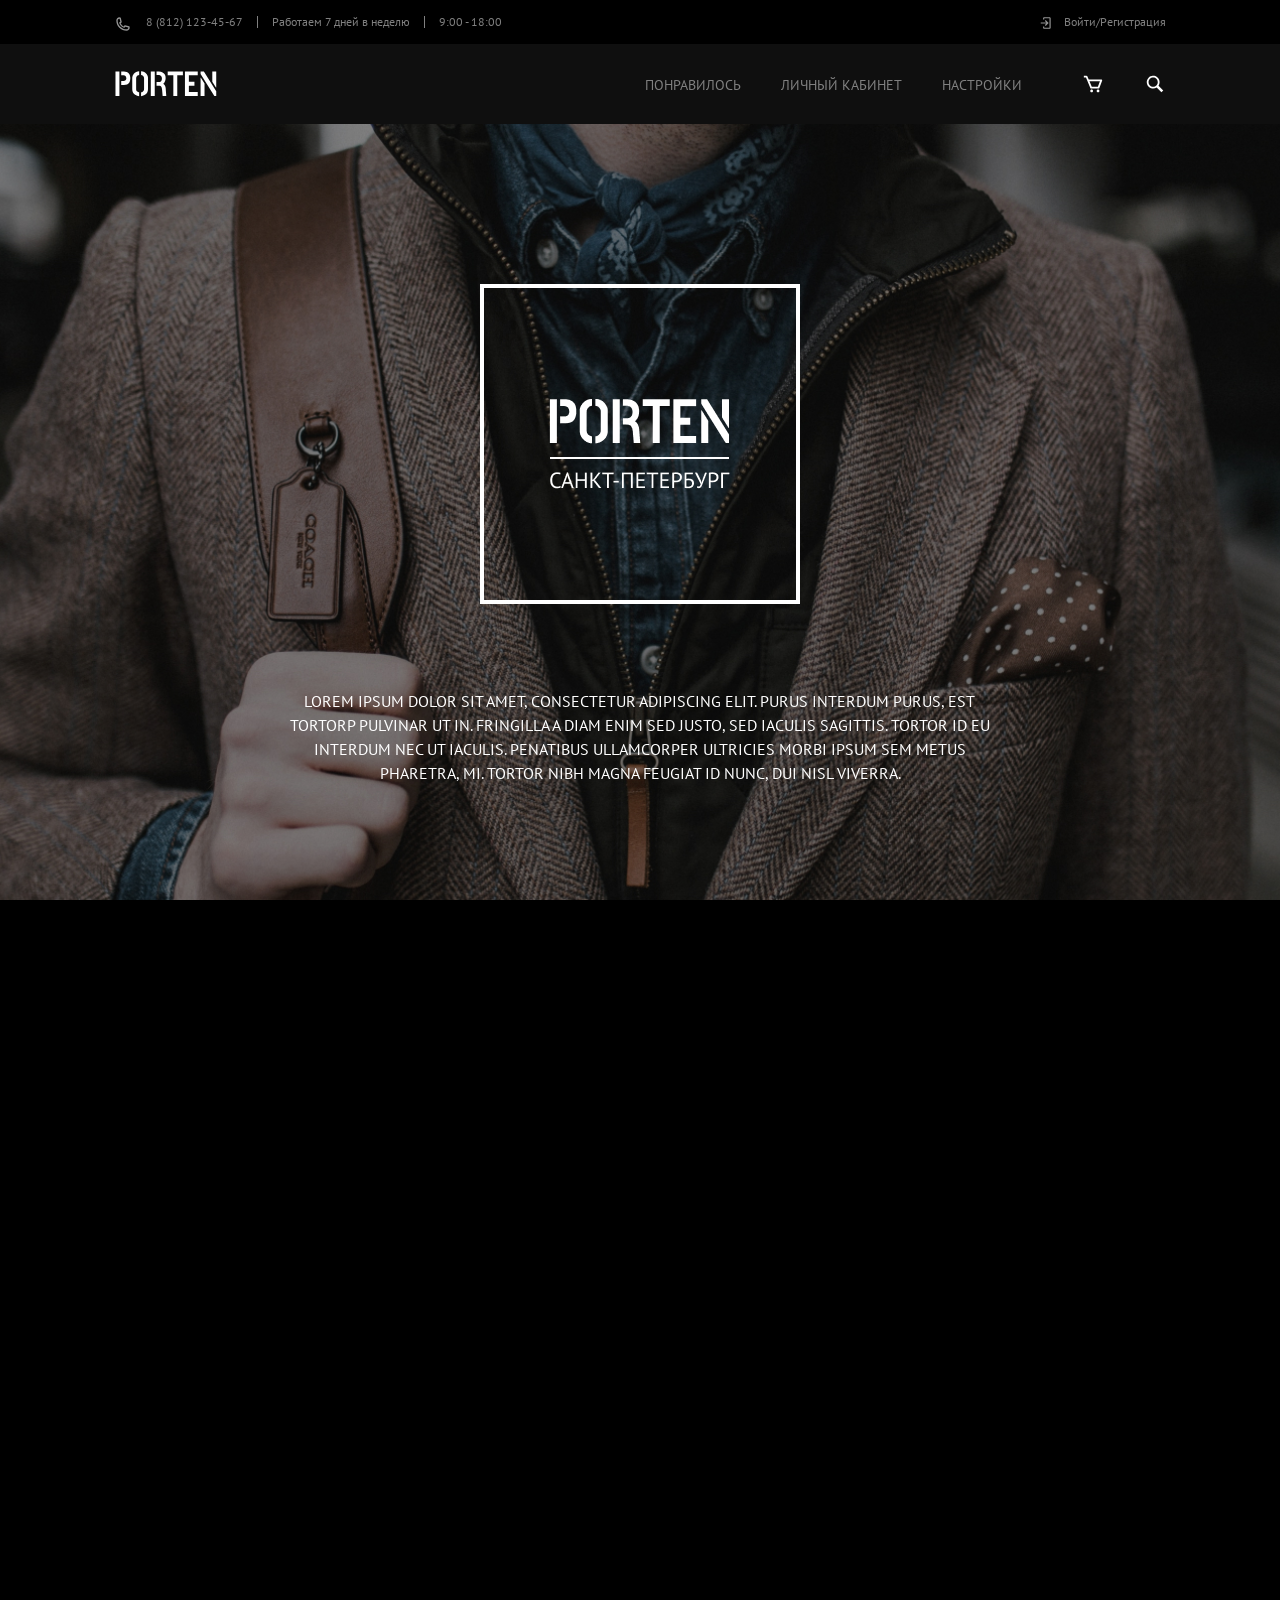
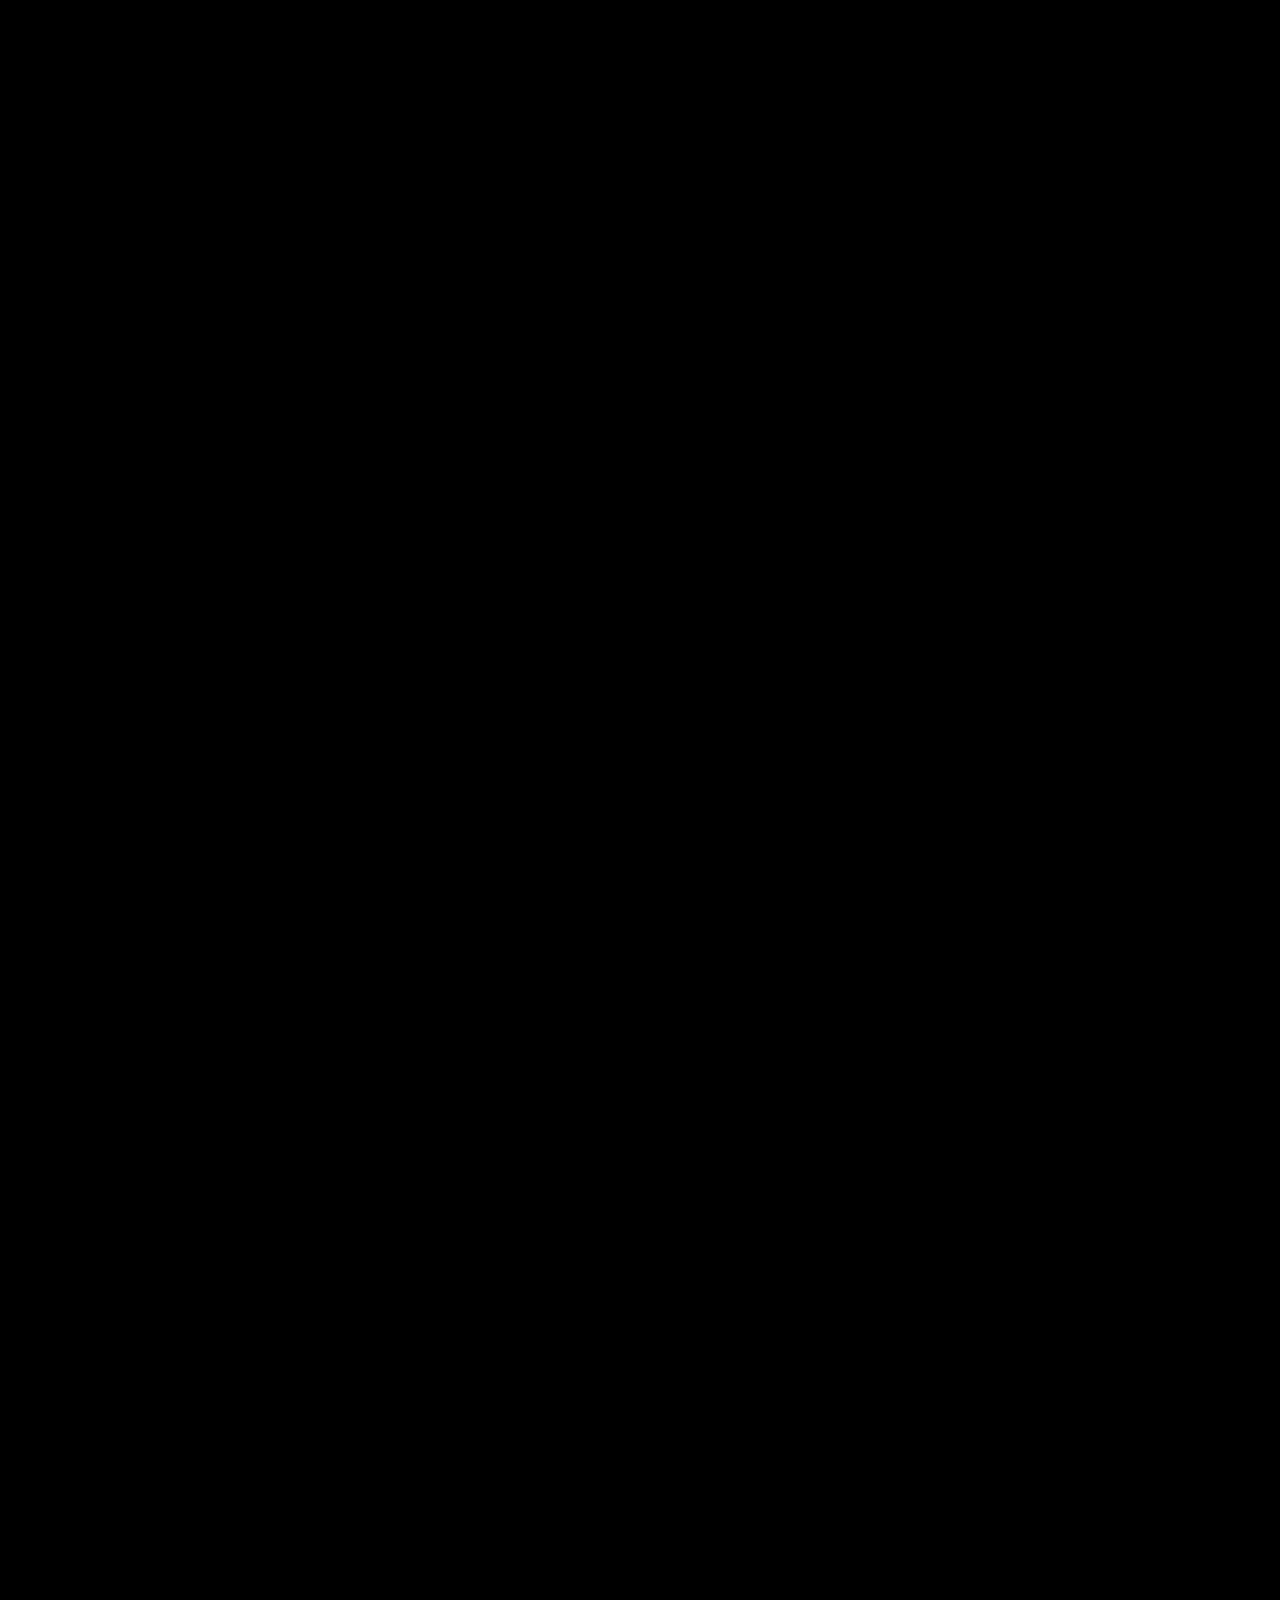
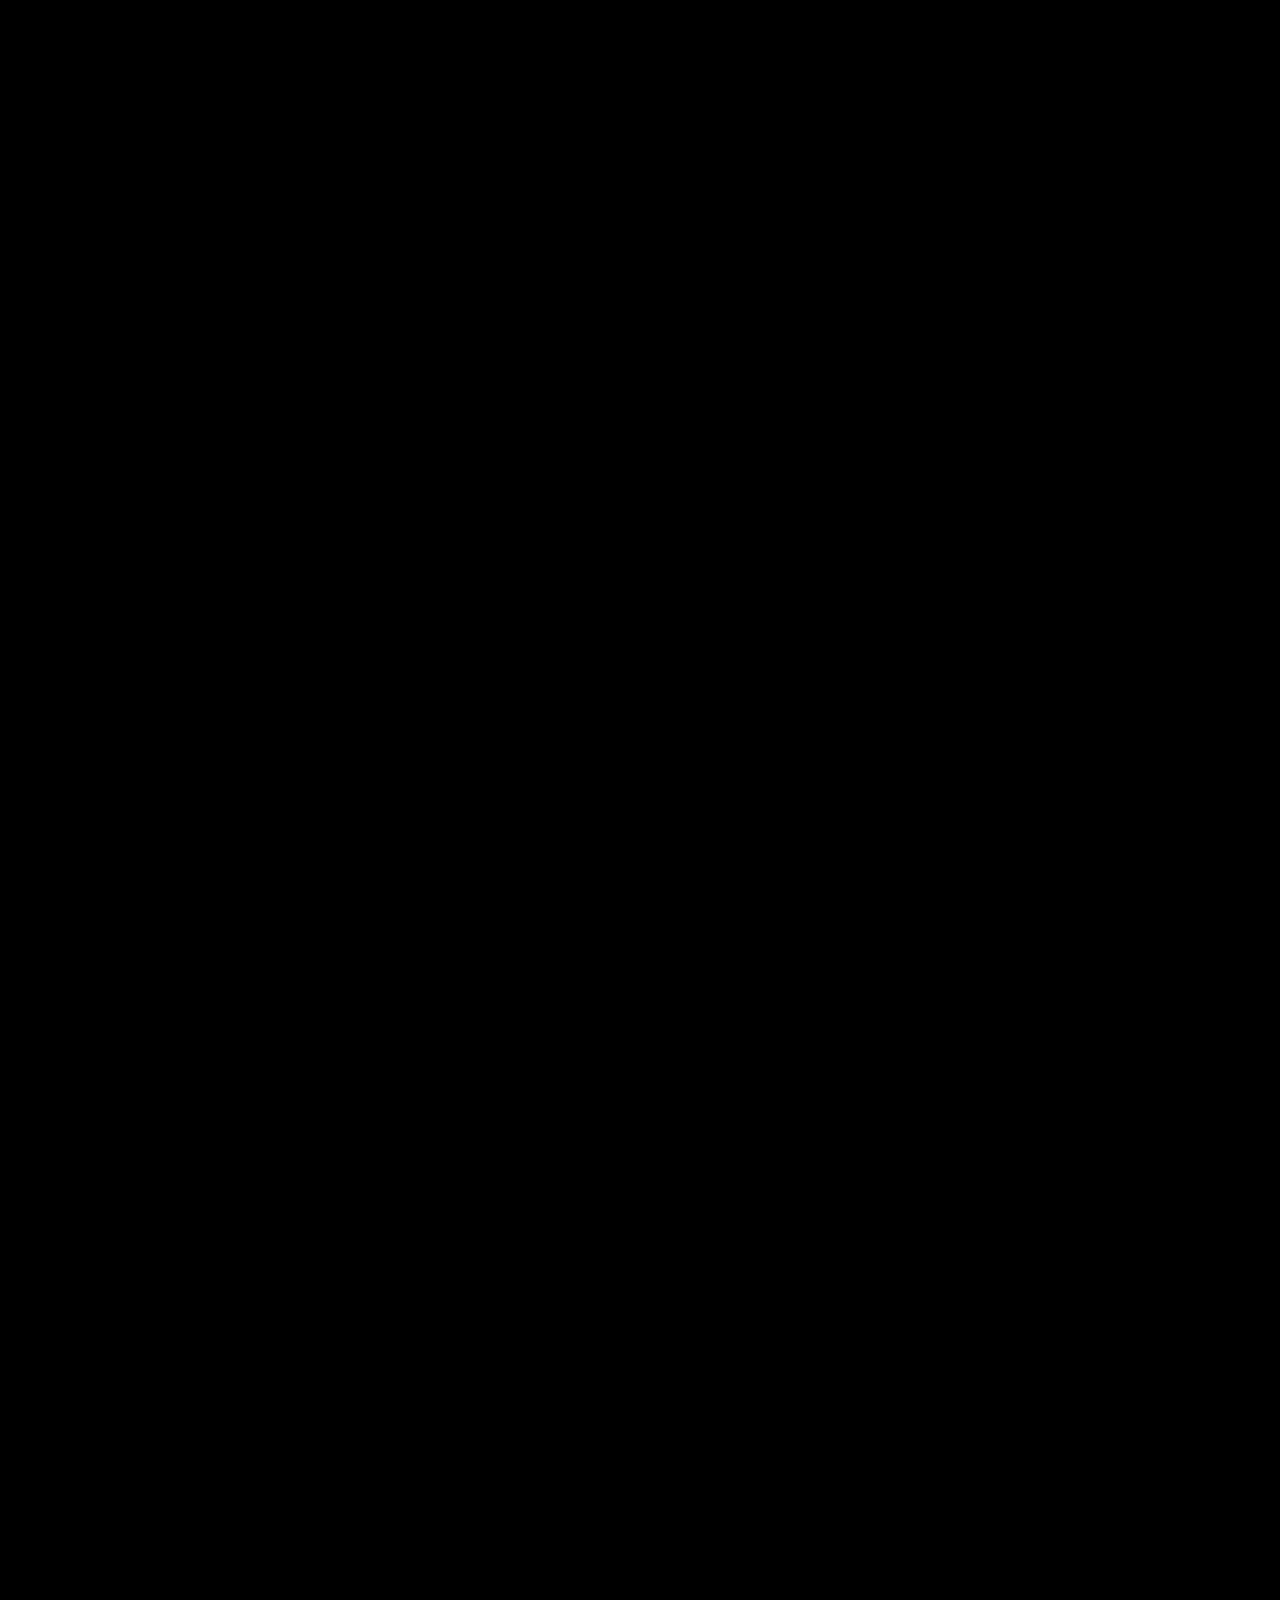
==== index.html @ a038643b "new" ====
<!DOCTYPE html>
<html lang="ru">
<head>
  <meta charset="UTF-8">
  <meta name="viewport" content="width=device-width, initial-scale=1.0">
  <meta http-equiv="X-UA-Compatible" content="ie=edge">
  <link rel ="stylesheet" href="css/reset.css">
  <link rel ="stylesheet" href="css/porten.css">
  <title>Document</title>
</head>
<body>
<header>
  <div class="header">
    <div class="header_top">
      <div class="header_top__container">
      <ul class="header_top-left">
        <li><a href="tel:88121234567">8 (812) 123-45-67</a></li>
        <li>Работаем 7 дней в неделю</li>
        <li>9:00 - 18:00</li>
      </ul>
      <ul class="header_top-right">
        <li><a href="#">Войти/Регистрация</a></li>
      </ul>
    </div>
  </div>
    <div class="header_bottom">
      <div class="header_bottom__container">
        <ul class="header_bottom-left">
          <li><a href="#"><img src="img/logo.svg" alt=""></a></li>
        </ul>
        <div class="header__burger">
          <span></span>
        </div>
        <div class="header_menu_list">
        <ul class="header_bottom-right">
          <li><a href="#" class="hover">Понравилось</a></li>
          <li><a href="#" class="hover">Личный кабинет</a></li>
          <li><a href="#" class="hover">Настройки</a></li>
          <li><a href="#"><img src="img/cart.svg" alt=""></a></li>
          <li><a href="#"><img src="img/search.svg" alt=""></a></li>
        </ul>
      </div>
      </div>
    </div>
  </div>
</header>
<div class="top_info">
  <div class="top_info__logo">
    <img src="img/main_logo.png" alt="" width="320px" height="320px">
  </div>
  <div class="top_info__container">
    Lorem ipsum dolor sit amet, consectetur adipiscing elit. Purus interdum
      purus, est tortorp pulvinar ut in. Fringilla a diam enim sed justo,
      sed iaculis sagittis. Tortor id eu interdum nec ut iaculis. Penatibus
      ullamcorper ultricies morbi ipsum sem metus pharetra, mi. Tortor nibh
      magna feugiat id nunc, dui nisl viverra.
  </div>
</div>
<div class="goods">
  <div class="goods__column_1">
    <div class="goods__column_1-title">
      <h1>Сезон 2020/21</h1>
    </div>
      <div class="watch">
    <div class="watch_1__container">
      <div class="watch_1">
        <img src="img/watch.png" alt="">
      </div>
      <h5>Louis XVI ATHOS</h5>
      <p>165 000 руб.</p>
    </div>
    <div class="watch_2__container">
      <div class="watch_2">
        <img src="img/watch.png" alt="">
      </div>
      <h5>Louis XVI ATHOS</h5>
      <p>165 000 руб.</p>
    </div>
      <div class="watch_3__container">
      <div class="watch_3">
        <img src="img/watch.png" alt="">
      </div>
      <h5>Louis XVI ATHOS</h5>
      <p>165 000 руб.</p>
    </div>
  </div>
    </div>
  <div class="goods__column_2">
    <div class="goods__column_2-title">
      <h2>новая коллекция</h2>
    </div>
    <div class="center">
      <button><h3>Каталог</h3></button>
    </div>
  </div>
</div>
<div class="collection">
  <div class="collection_1">
  </div>
  <div class="collection_2">
    <div class="collection_2-title">
      <h1>коллекция 2018</h1>
    </div>
    <div class="collection_2-text">
      Lorem ipsum dolor sit amet, consectetur adipiscing elit.
      Non rutrum ornare ut mattis habitant dui arcu. Sagittis amet nunc ut neque
      quis nibh arcu. Vivamus vestibulum nisi et venenatis sed scelerisque magna
      consectetur. Amet convallis quis gravida facilisis vulputate. Faucibus
      facilisi habitasse ipsum interdum dictum aliquet. Velit quis ullamcorper
      pulvinar nulla malesuada integer. Aenean praesent viverra nulla nullam
      natoque volutpat curabitur auctor. Viverra viverra ullamcorper scelerisque
      risus dignissim egestas. Id aliquam a aliquam egestas leo orci
      pharetra sed diam.
    </div>
    <div class="center">
    <button><h2>посмотреть коллекцию</h2></button>
    </div>
  </div>
</div>
<div class="new_goods">
  <div class="new_goods-title">
    <h1>новые поступления</h1>
  </div>
  <div class="catalog">
    <div class="catalog__container">
      <div class="catalog__item">
        <img src="img/watch.png" alt="">
      </div>
      <h5>Louis XVI ATHOS</h5>
      <p>165 000 руб.</p>
    </div>
    <div class="catalog__container">
      <div class="catalog__item">
        <img src="img/watch.png" alt="">
      </div>
      <h5>Louis XVI ATHOS</h5>
      <p>165 000 руб.</p>
    </div>
    <div class="catalog__container">
      <div class="catalog__item">
        <img src="img/watch.png" alt="">
      </div>
      <h5>Louis XVI ATHOS</h5>
      <p>165 000 руб.</p>
    </div>
    <div class="catalog__container">
      <div class="catalog__item">
        <img src="img/watch.png" alt="">
      </div>
      <h5>Louis XVI ATHOS</h5>
      <p>165 000 руб.</p>
    </div>
    <div class="catalog__container">
      <div class="catalog__item">
        <img src="img/watch.png" alt="">
      </div>
      <h5>Louis XVI ATHOS</h5>
      <p>165 000 руб.</p>
    </div>
    <div class="catalog__container">
      <div class="catalog__item">
        <img src="img/watch.png" alt="">
      </div>
      <h5>Louis XVI ATHOS</h5>
      <p>165 000 руб.</p>
    </div>
    <div class="catalog__container">
      <div class="catalog__item">
        <img src="img/watch.png" alt="">
      </div>
      <h5>Louis XVI ATHOS</h5>
      <p>165 000 руб.</p>
    </div>
    <div class="catalog__container">
      <div class="catalog__item">
        <img src="img/watch.png" alt="">
      </div>
      <h5>Louis XVI ATHOS</h5>
      <p>165 000 руб.</p>
    </div>
  </div>
  <footer>
    <div class="footer_top">
      <div class="footer_top-title">
        <h1>наши бренды</h1>
      </div>
      <div class="brands">
        <img src="img/brand.png" alt="">
        <img src="img/brand.png" alt="">
        <img src="img/brand.png" alt="">
        <img src="img/brand.png" alt="">
      </div>
    </div>
    <div class="footer_middle">
      <div class="footer_middle__content">
        <div class="footer_middle__content__column_1">
          <h2>О магазине</h2>
          <p>Lorem ipsum dolor sit amet, consectetur adipiscing elit.
            Mi semper viverra nunc cursus tortor lectus nunc nulla nibh.
            Egestas amet consectetur vel vitae aliquam dictum suspendisse.
            Lobortis eget consequat, tellus et et sed turpis. Pretium quisque
            vitae, amet, porttitor odio ultricies massa pharetra leo. Et ipsum
            urna fames in sit mi ultrices nisi, nunc.</p>
        </div>
        <div class="footer_middle__content__column_2">
          <h2>Категории</h2>
          <div class="categories">
            <div class="categories__container">
            <div class="categories__item">
              <h4>часы</h4>
            </div>
          </div>
          <div class="categories__container">
          <div class="categories__item">
            <h4>браслеты</h4>
          </div>
        </div>
        <div class="categories__container">
        <div class="categories__item">
          <h4>ремни</h4>
        </div>
      </div>
      <div class="categories__container">
      <div class="categories__item">
        <h4>ювелирные изделия</h4>
      </div>
    </div>
    <div class="categories__container">
    <div class="categories__item">
      <h4>запонки</h4>
    </div>
  </div>
          </div>
        </div>
        <div class="footer_middle__content__column_3">
          <h2>Рассылка</h2>
          <h3>Lorem ipsum dolor sit amet, consectetur
            adipiscing elit. Mi semper viverra nunc cursus tortor
            lectus nunc nulla nibh.</h3>
            <div class="one_str">
              <input type="email" name="email" placeholder="Ваша почта">
              <button><h5>подписаться</h5></button>
            </div>
        </div>
      </div>
    </div>
    <div class="footer_bottom">
      <div class="footer_bottom__content">
        <p>© 2020 Все права защищены</p>
        <h5>Сделано Figma.info</h5>
      </div>
    </div>
  </footer>
<script src="https://ajax.googleapis.com/ajax/libs/jquery/3.6.0/jquery.min.js">
</script>
<script src="js/porten.js"></script>
</body>
</html>
</div>
---- css/porten.css ----
@import url('https://fonts.googleapis.com/css2?family=PT+Sans&display=swap" rel="stylesheet');
@import url('https://fonts.googleapis.com/css2?family=PT+Sans:wght@700&display=swap" rel="stylesheet');
@import url('https://fonts.googleapis.com/css2?family=Playfair+Display:wght@700&display=swap" rel="stylesheet');
@import url('https://fonts.googleapis.com/css2?family=Playfair+Display&display=swap" rel="stylesheet');

html, body{
  margin: 0;
  padding-left: 0;
  overflow-x: hidden;
  width: 100%;
  height: 100%;
  background: black;
}

.header__burger{
  display: none;
}

.header_top{
  width: 100%;
  min-height: 44px;
  left: 0px;
  top: 0px;
  background-color: black;
  display: flex;
  font-family: PT Sans;
  font-size: 12px;
}

.header li{
  list-style: none;
}

.header_top__container{
  width: 100%;
  max-width: 1111px;
  margin: 0 auto;
  display: flex;
  align-items: center;
  justify-content: space-between;
  z-index: 10
}

.header_top-left li{
  padding: 0 14px;
}

.header_top-left li:last-child{
  padding-right: 0;
}

.header_top-left li:nth-child(1){
  position: relative;
  padding-left: 61px;
}

.header_top-left li:nth-child(1)::before{
  position: absolute;
  content: url("../img/phone.svg");
  left: 0;
  top: 0;
  padding-left: 30px;
}

.header_top-left li{
  border-right: 1px solid gray;
}

.header_top-left li:last-child{
  border-right: none;
}

.header_top-right li:nth-child(1){
  position: relative;
  padding-left: 25px;
  padding-right: 30px;
}

.header_top-right li:nth-child(1)::before{
  position: absolute;
  content: url("../img/login.svg");
  left: 0;
  top: 0;
}

.header_top ul, .header_bottom ul{
  display: flex;
  padding: 0;
}

.header a, .header li{
  display: block;
  text-decoration: none;
  color: gray;
}

.header_bottom{
  width: 100%;
  height: 80px;
  left: 0px;
  top: 0px;
  background-color: #0F0F0F;
  display: flex;
  font-family: PT Sans;
  font-size: 14px;
  text-transform: uppercase;
}

.header_bottom__container{
  width: 100%;
  max-width: 1111px;
  margin: 0 auto;
  display: flex;
  align-items: center;
  justify-content: space-between;
}

.header_bottom__container a.hover:hover{
  color: white;
  box-shadow: 0 0 0 32px #1F1F1F;
  background-color: #1F1F1F;
}

.header_bottom-right li{
  padding: 0 20px;
}

.header_bottom-right li:last-child{
  padding-right: 0;
}

.header_bottom-right li:first-child{
  padding-left: 0;
}

.header_bottom-right li:nth-child(1), .header_bottom-right li:nth-child(2){
  padding-top: 5px;
}

.header_bottom-right li:nth-child(3){
  padding-right: 30px;
  padding-top: 5px;
}

.header_bottom-right li:nth-child(4){
  padding-left: 30px;
}

.header_bottom-right li:nth-child(5){
  padding-right: 30px;
}

.header_bottom-left img{
  padding-left: 30px;
}

.top_info{
  background: url("../img/porten.jpg") 0 0 no-repeat;
  background-size: cover;
  width: 100%;
  background-position: center;
}

.top_info__logo{
  width: 100%;
  display: flex;
  justify-content: center;
  margin: 0 auto;
  padding-top: 160px;
  padding-bottom: 85px;
}

.top_info__container{
  margin: 0 auto;
  width: 100%;
  max-width: 730px;
  padding: 0 15px 155px 15px;
  font-family: PT Sans;
  font-size: 16px;
  color: white;
  text-align: center;
  text-transform: uppercase;
  font-style: normal;
  font-weight: 400;
  line-height: 24px;
  text-indent: -1px;
}

.goods{
  display: flex;
  flex-direction: row;
  font-family: Playfair Display;
  background: black;
}

.goods__column_1{
  display: block;
  position: relative;
  min-height: 730px;
  width: 100%;
}

.goods__column_2{
  display: block;
  position: relative;
  height: 730px;
  background: url("../img/new_collection.jpg") 0 0 no-repeat;
  width: 100%;
  background-size: cover;
  max-width: 880px;
}

.goods__column_2 h2{
  font-size: 36px;
  font-style: normal;
  font-weight: 700;
  line-height: 48px;
  letter-spacing: 0em;
  text-align: center;
  color: white;
  padding-top: 490px;
  text-transform: uppercase;
}

.goods__column_2-title:after{
  content: "";
  display: inline-block;
  width: 120px;
  height: 1px;
  background-color: white;
  margin-left: 43%;
  margin-top: 27px;
}

.goods h1{
  font-size: 36px;
  text-transform: uppercase;
  color: white;
  text-align: center;
  padding-top: 100px;
  font-style: normal;
  font-weight: 700;
  line-height: 48px;
  letter-spacing: 0em;
}

.goods__column_1-title:after{
  content: "";
  display: inline-block;
  width: 120px;
  height: 1px;
  background-color: white;
  margin-left: 44.5%;
  margin-top: 47px;
}

.watch{
  display: flex;
  margin-top: 50px;
  flex-wrap: wrap;
  justify-content: center;
}

.watch h5{
  font-family: Playfair Display;
  font-size: 18px;
  font-style: normal;
  font-weight: 400;
  line-height: 24px;
  letter-spacing: 0em;
  text-align: left;
  color: white;
  padding-top: 28px;
  padding-bottom: 18px;
}

.watch p{
  font-family: Playfair Display;
  font-size: 16px;
  font-style: normal;
  font-weight: 700;
  line-height: 21px;
  letter-spacing: 0em;
  text-align: left;
  color: white;
}

.watch_1__container{
  margin-left: 70px;
  margin-right: 50px;
  max-width: 260px;
  width: 100%;
}

.watch_1, .watch_2, .watch_3{
  background-color: #191B1C;
}

.watch_1 img{
  padding: 55px 22px;
}

.watch_2__container{
  margin-right: 50px;
  max-width: 260px;
  width: 100%;
}

.watch_2 img{
  padding: 55px 22px;
}

.watch_3__container{
  margin-right: 69px;
  max-width: 260px;
  width: 100%;
}

.watch_3 img{
  padding: 55px 22px;
}

.collection{
  display: flex;
  flex-direction: row;
  font-family: Playfair Display;
  background: black;
}

.collection h1{
  font-size: 36px;
  text-transform: uppercase;
  color: white;
  text-align: center;
  padding-top: 98px;
  font-style: normal;
  font-weight: 400;
  line-height: 48px;
  letter-spacing: 0em;
  text-align: center;
}

.collection_2-text{
  padding: 0 15px;
}

.collection_2-title:after{
  content: "";
  display: inline-block;
  width: 120px;
  height: 1px;
  background-color: white;
  margin-left: 44%;
  margin-top: 32px;
}

.collection_1{
  display: block;
  position: relative;
  height: 600px;
  width: 100%;
  background: url("../img/collection_2018.jpg") 0 0 no-repeat;
  background-size: cover;
  background-position: center;
}

.collection_2{
  display: block;
  position: relative;
  min-height: 600px;
  width: 100%;
}

.collection_2-text{
  padding-top: 45px;
  width: 100%;
  max-width: 471px;
  margin: 0 auto;
  font-family: PT Sans;
  font-size: 14px;
  font-style: normal;
  font-weight: 400;
  line-height: 21px;
  letter-spacing: 0em;
  text-align: center;
  color: white;
}

.center {
  text-align: center;
}

.collection_2 button{
  margin: 66px 20px 0 20px;
  padding: 12px 28px;
  border: 1px solid #FFFFFF;
  background-color: black;
}

.collection_2 button h2{
  font-family: PT Sans;
  font-size: 18px;
  font-style: normal;
  font-weight: 400;
  line-height: 23px;
  letter-spacing: 0.1em;
  text-align: center;
  color: white;
  text-transform: uppercase;
}

.goods__column_2 button{
  margin-top: 30px;
  margin-bottom: 100px;
  padding: 15px 26px;
  border: 1px solid #FFFFFF;
  background-color: transparent;
}

.goods__column_2 button h3{
  font-family: PT Sans;
  font-size: 18px;
  font-style: normal;
  font-weight: 400;
  line-height: 23px;
  letter-spacing: 0.1em;
  text-align: center;
  color: white;
  text-transform: uppercase;
}

.new_goods{
  background: black;
  width: 100%;
}

.new_goods h1{
  padding-top: 120px;
  font-family: Playfair Display;
  font-size: 36px;
  font-style: normal;
  font-weight: 700;
  line-height: 48px;
  letter-spacing: 0em;
  text-align: center;
  text-transform: uppercase;
  color: white;
}

.new_goods-title:after{
  content: "";
  display: inline-block;
  width: 120px;
  height: 1px;
  background-color: white;
  margin-left: 46.5%;
  margin-top: 45px;
}

.catalog{
  margin: 0 auto;
  margin-top: 81px;
  max-width: 1132px;
  width: 100%;
  display: flex;
  flex-wrap: wrap;
  padding-bottom: 110px;
}

.catalog h5{
  font-family: Playfair Display;
  font-size: 18px;
  font-style: normal;
  font-weight: 400;
  line-height: 24px;
  letter-spacing: 0em;
  text-align: left;
  color: white;
  padding-top: 28px;
  padding-bottom: 18px;
}

.catalog p{
  font-family: Playfair Display;
  font-size: 16px;
  font-style: normal;
  font-weight: 700;
  line-height: 21px;
  letter-spacing: 0em;
  text-align: left;
  color: white;
  padding-bottom: 40px;
}

.catalog__item{
  background-color: #191B1C;
}

.catalog img{
  padding: 55px 22px;
}

.catalog__container{
  margin: 0 11.5px;
  max-width: 260px;
  width: 100%;
}

.footer_top{
  width: 100%;
  min-height: 356px;
  left: 0px;
  top: 0px;
  background-color: #0F0F0F;
  font-family: PT Sans;
}

.brands{
  width: 100%;
  max-width: 1110px;
  display: flex;
  margin: 0 auto;
  justify-content: space-between;
  padding-top: 40px;
  flex-wrap: wrap;
}

.brands img{
  width: 255px;
  height: 94px;
}

.footer_top h1{
  font-family: Playfair Display;
  font-size: 36px;
  font-style: normal;
  font-weight: 700;
  line-height: 48px;
  letter-spacing: 0em;
  text-transform: uppercase;
  padding-top: 70px;
}

.footer_top-title:after{
  content: "";
  display: inline-block;
  width: 120px;
  height: 1px;
  background-color: white;
  margin-left: 46.5%;
  margin-top: 45px;
}

.footer_middle{
  width: 100%;
  min-height: 400px;
  left: 0px;
  top: 0px;
  background: url("../img/footer.jpg") 0 0 no-repeat;
  background-size: cover;
  background-position: center;
  display: flex;
  font-family: PT Sans;
}

.footer_middle__content{
  width: 100%;
  max-width: 1170px;
  margin: 0 auto;
  display: flex;
  font-family: PT Sans;
  flex-direction: row;
}

.footer_middle__content__column_1{
  display: block;
  position: relative;
  width: 332.4px;
  min-height: 230px;
  margin: 76px 30px 92px 30px;
}

.footer_middle__content__column_2{
  display: block;
  position: relative;
  width: 308px;
  min-height: 230px;
  margin: 76px 72px 92px 0;
}

.footer_middle__content__column_3{
  display: block;
  position: relative;
  width: 351px;
  min-height: 230px;
  margin: 76px 30px 92px 0;
}

.footer_middle h2{
  font-family: Playfair Display;
  font-size: 24px;
  font-style: normal;
  font-weight: 400;
  line-height: 32px;
  letter-spacing: 0em;
  text-align: left;
  text-transform: uppercase;
  color: white;
  padding-bottom: 40px;
}

.footer_middle p{
  font-family: PT Sans;
  font-size: 14px;
  font-style: normal;
  font-weight: 400;
  line-height: 21px;
  letter-spacing: 0em;
  text-align: left;
  color: white;
}

.footer_middle h3{
  padding-bottom: 40px;
  font-family: PT Sans;
  font-size: 14px;
  font-style: normal;
  font-weight: 400;
  line-height: 21px;
  letter-spacing: 0em;
  text-align: left;
  color: white;
}

.footer_middle input{
  width: 210px;
  height: 42px;
  background: rgba(255, 255, 255, 0.4);
  padding: 0 15px;
}

.footer_middle input::placeholder{
  color: lightgray;
  font-family: PT Sans;
  font-size: 14px;
  font-style: normal;
  font-weight: 400;
  line-height: 21px;
  letter-spacing: 0em;
  text-align: left;
}

.one_str{
  display: flex;
}

.footer_middle button{
  background-color: #0F0F0F;
  padding: 10px 20px;
}

.footer_middle button h5{
  font-family: PT Sans;
  font-size: 14px;
  font-style: normal;
  font-weight: 400;
  line-height: 21px;
  letter-spacing: 0.05em;
  text-align: left;
  color: white;
  text-transform: uppercase;
}

.categories{
  margin: 0 auto;
  max-width: 307px;
  width: 100%;
  display: flex;
  flex-wrap: wrap;
}

.categories__item{
  background-color: #0F0F0F;
}

.categories h4{
  padding: 10px 20px;
  font-family: PT Sans;
  font-size: 14px;
  font-style: normal;
  font-weight: 400;
  line-height: 21px;
  letter-spacing: 0em;
  text-align: left;
  color: #D0D0D0;
}

.categories__container{
  margin-right: 20px;
  margin-bottom: 20px;
}

.footer_bottom{
  width: 100%;
  min-height: 50px;
  left: 0px;
  top: 0px;
  background-color: #0F0F0F;
  display: flex;
  align-items: center;
}

.footer_bottom__content{
  width: 100%;
  max-width: 1170px;
  margin: 0 auto;
  display: flex;
  font-family: PT Sans;
  justify-content: space-between;
}

.footer_bottom p{
  font-family: PT Sans;
  font-size: 12px;
  font-style: normal;
  font-weight: 400;
  line-height: 16px;
  letter-spacing: 0em;
  text-align: left;
  color: lightgray;
  padding-left: 30px;
}

.footer_bottom h5{
  font-family: PT Sans;
  font-size: 12px;
  font-style: normal;
  font-weight: 700;
  line-height: 16px;
  letter-spacing: 0em;
  text-align: left;
  color: lightgray;
  padding-right: 30px;
}

@media(max-width: 1900px) {
.collection_2-title:after {
  margin-left: 43%;
}
}

@media(max-width: 1899px) {
  .goods{
    display: block;
  }
  .goods__column_2{
    width: 100%;
    max-width: 880px;
    margin: 0 auto;
    margin-bottom: 60px;
  }
  .goods__column_2-title:after{
    margin-left: 43%;
  }
  .watch{
    max-width: 1140px;
    display: flex;
    margin-top: 50px;
    margin: 0 auto;
    width: 100%;
  }
  .watch_1__container{
    margin: 50px 50px 0 80px;
  }

  .watch_2__container{
    margin: 50px 50px 0 50px;
  }

  .watch_3__container{
    margin: 50px 80px 0 50px;
  }

  .goods__column_1-title:after {
    margin-left: 47%;
  }
}

@media(max-width: 1800px) {
  .goods__column_2-title:after{
    margin-left: 42%;
  }
}

@media(max-width: 1750px) {
  .goods__column_2-title:after{
    margin-left: 41%;
  }
}

@media(max-width: 1700px) {
  .goods__column_2-title:after{
    margin-left: 40%;
  }
  .goods__column_1-title:after {
    margin-left: 46%;
}
}

@media(max-width: 1600px) {
  .goods__column_2-title:after{
    margin-left: 39%;
  }
}

@media(max-width: 1500px) {
  .watch_1__container{
    margin-left: 60px;
    margin-right: 30px;
    max-width: 260px;
    width: 100%;
  }

  .watch_2__container{
    margin-right: 30px;
    max-width: 260px;
    width: 100%;
  }

  .watch_3__container{
    margin-right: 60px;
    max-width: 260px;
    width: 100%;
  }
}

@media(max-width: 1450px) {
  .goods__column_2-title:after{
    margin-left: 37.5%;
  }
}

@media(max-width: 1370px) {
  .collection_2-title:after{
    margin-left: 39%;
  }
}

@media(max-width: 1300px) {

  .new_goods-title:after{
    margin-left: 45%;
  }

  .footer_top-title:after{
      margin-left: 45%;
  }
  .goods__column_1-title:after {
    margin-left: 45%;
}
}

@media(max-width: 1140px) {
  .catalog__container{
    margin: 0 60px;
  }

  .catalog{
    max-width: 760px;
  }
}

@media(max-width: 1145px) {
  .watch{
    max-width: 960px;
  }
  .watch_1__container{
    margin: 50px 20px 0 50px;
  }

  .watch_2__container{
    margin: 50px 20px 0 20px;
  }

  .watch_3__container{
    margin: 50px 50px 0 20px;
  }
}

@media(max-width: 1100px) {
  .brands img{
    margin: 0 50px;
  }

  .brands{
    max-width: 800px;
  }
}

@media(max-width: 970px) {
  .watch{
    max-width: 260px;
  }

  .watch_1__container, .watch_2__container{
    margin: 50px 0 0 0;
  }

  .watch_3__container{
    margin: 50px 0 90px 0;
  }
  .new_goods-title:after{
    margin-left: 43%;
  }
  .footer_top-title:after{
      margin-left: 43%;
  }

  .goods__column_1-title:after {
    margin-left: 44%;
  }
  .collection_2-title:after {
    margin-left: 37%;
  }

  .top_info__container {
    padding: 0 15px 100px 15px;
}

.catalog{
  padding-bottom: 70px;
}

@media(max-width: 850px) {
  .footer_middle{
    display: block;
  }

  .footer_middle__content{
    display: block;
    max-width: 400px;
  }

  .footer_middle__content__column_1{
    margin: 0;
    padding: 80px 15px 30px 15px;
  }

  .footer_middle__content__column_2{
    margin: 0;
    padding: 30px 15px 30px 15px;
  }

  .footer_middle__content__column_3{
    margin: 0;
    padding: 30px 15px 80px 15px;
  }

  .goods__column_1-title:after {
    margin-left: 43%;
  }
}

@media(max-width: 800px) {
.collection_2-title:after {
    margin-left: 41%;
}
}

@media(max-width: 768px) {
  .header_top{
    display: block;
  }

  .header_top__container{
    display: block;
    text-align: center;
  }

  .header_top-left li {
    border: none;
    padding: 10px 0;
  }

  .header_top-right li:nth-child(1) {
    padding: 10px 0;
  }

.header_top-left li:nth-child(1){
  padding: 10px 0;
}

  .header_top-left li:nth-child(1)::before {
    padding: 10px 0;
    margin-left: 90px;
  }

  .header_top-right li:nth-child(1)::before {
    padding: 10px 0;
    margin-left: 90px;
  }

  .header_top ul, .header_bottom ul {
    display: block;
  }

  .header_bottom ul{
    display: block;
  }

  .header_bottom-right li{
    padding: 0;
    margin-bottom: 50px;

  }

  .header_bottom-right li:nth-child(4) {
    padding: 0;
  }

  .header_bottom-right li:nth-child(5) {
    padding: 0;
  }

  .header_bottom-right li:nth-child(3){
    padding: 0;
  }
  .header_bottom-right li:nth-child(1), .header_bottom-right li:nth-child(2) {
    padding: 0;
  }

  .header__burger{
    display: block;
    position: relative;
    width: 30px;
    height: 20px;
    z-index: 3;
    margin-right: 30px;
  }
  .header__burger:before, .header__burger:after{
    content: "";
    background-color: white;
    position: absolute;
    width: 100%;
    height: 2px;
    left: 0;
    transition: all 0.3s ease 0s;
  }
  .header__burger:before{
      top: 0;
    }
    .header__burger:after{
      bottom: 0;
    }
    .header__burger span{
      position: absolute;
      background-color: white;
      left: 0;
      width: 100%;
      height: 2px;
      top: 9px;
      transition: all 0.3s ease 0s;
    }

    .header_menu_list{
      padding-top: 175px;
      position: fixed;
      top: -150%;
      left: 0;
      width: 100%;
      height: 100%;
      background-color: #0F0F0F;
      text-align: center;
      transition: all 0.3s ease 0s;
      overflow: auto;
    }

    .header_menu_list.active{
      top: 0;
    }
    .header__burger.active:before{
      transform: rotate(45deg);
      top: 9px;
    }
    .header__burger.active:after{
      transform: rotate(-45deg);
      bottom: 9px;
    }
    .header__burger.active span{
      transform: scale(0);
    }
    body.lock{
      overflow: hidden;
    }

    .header_bottom__container a.hover:hover {
      box-shadow: none;
      background-color: inherit;
    }

    .header_top__container {
    max-width: 320px;
  }
}

@media(max-width: 770px) {
  .catalog{
    max-width: 380px;
  }
  .collection_1 {
      display: none;
  }

  .new_goods h1 {
    padding-top: 30px;
}

@media(max-width: 710px) {
  .brands img{
    margin: 0 50px 40px 50px;
  }

  .brands{
    max-width: 355px;
  }
}

@media(max-width: 700px) {
  .goods__column_1-title:after, .goods__column_2-title:after {
    margin-left: 41%;
  }
  .footer_top-title:after {
    margin-left: 40%;
}
}

@media(max-width: 600px) {
  .collection_2-title:after {
      margin-left: 38%;
  }
.new_goods-title:after {
    margin-left: 39%;
}

.footer_bottom{
  display: block;
}

.footer_bottom__content{
  display: block;
}

.footer_bottom p {
  padding: 10px 0;
  text-align: center;
}

.footer_bottom h5 {
  padding: 10px 0;
  text-align: center;
}
}

@media(max-width: 550px) {
  .goods__column_1-title:after, .goods__column_2-title:after {
    margin-left: 39%;
  }
}

@media(max-width: 500px) {
  .footer_top-title:after {
    margin-left: 37%;
  }
  .goods h1 {
    font-size: 30px;
  }

  .goods__column_2 h2 {
    font-size: 30px;
    padding-left: 5px;
    padding-right: 5px;
  }
  .collection h1 {
    font-size: 30px;
    padding-left: 5px;
    padding-right: 5px;
  }
  .new_goods h1 {
   font-size: 30px;
   padding: 0 5px;
}
  .footer_top h1 {
    font-size: 30px;
}
}

@media(max-width: 450px) {
  .goods__column_1-title:after, .goods__column_2-title:after {
    margin-left: 37%;
  }
  .collection_2-title:after {
    margin-left: 35%;
}
}

@media(max-width: 400px) {
  .goods__column_1-title:after, .goods__column_2-title:after {
    margin-left: 34%;
  }
  .new_goods-title:after {
    margin-left: 35%;
  }
  .footer_top-title:after {
    margin-left: 35%;
  }
  .new_goods h1 {
    padding-top: 80px;
  }
  .collection_2-title:after {
    margin-left: 33%;
  }
  .catalog__container {
    margin: 0 auto;
  }
  .brands img {
    margin: 0 auto 40px auto;
  }
}

@media(max-width: 350px) {
  .goods__column_1-title:after, .goods__column_2-title:after {
    margin-left: 32%;
  }
  .footer_top-title:after {
    margin-left: 33%;
  }
  .footer_middle button {
    margin-top: 20px;
  }
  .one_str{
    display: block;
  }
  .footer_middle h3 {
    padding-right: 10px;
  }
}

@media(max-width: 300px) {
  .header_top-left li:nth-child(1)::before {
    margin-left: 70px;
  }
  .header_top-right li:nth-child(1)::before {
    margin-left: 70px;
  }
}
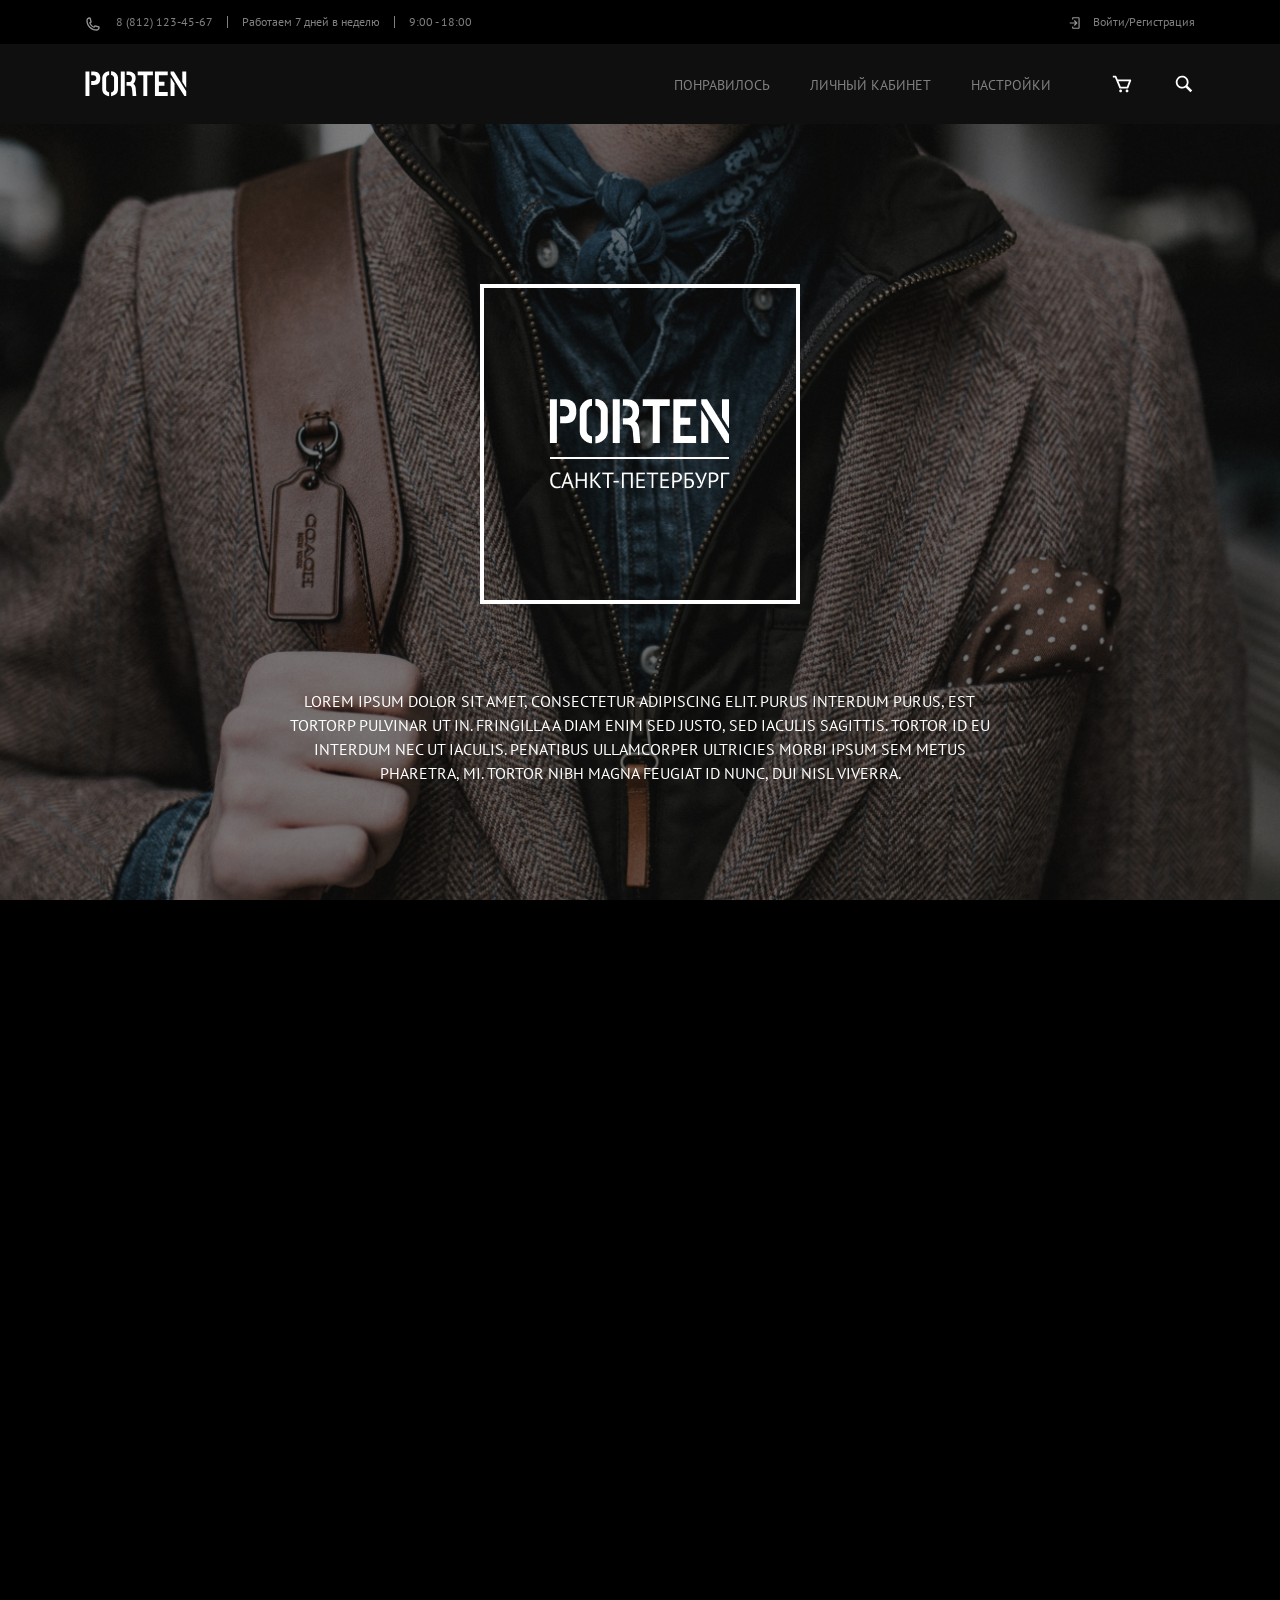
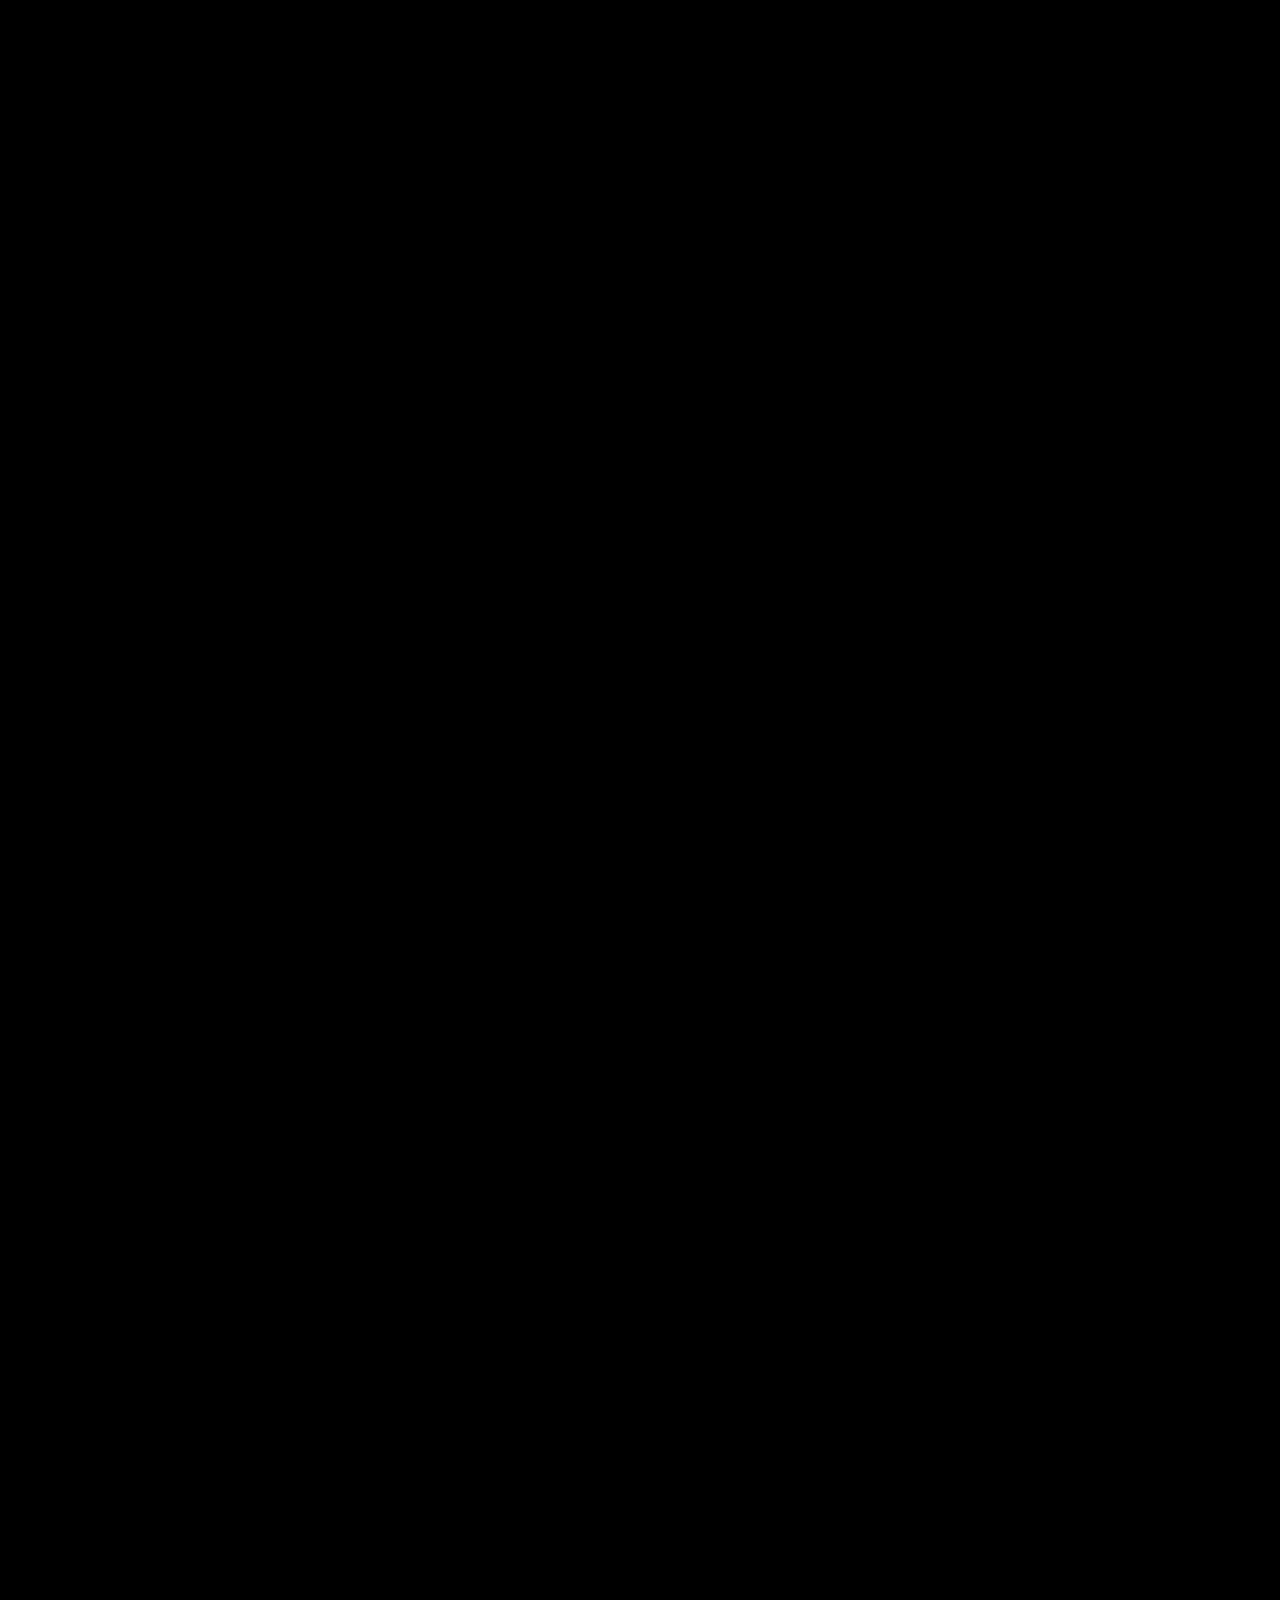
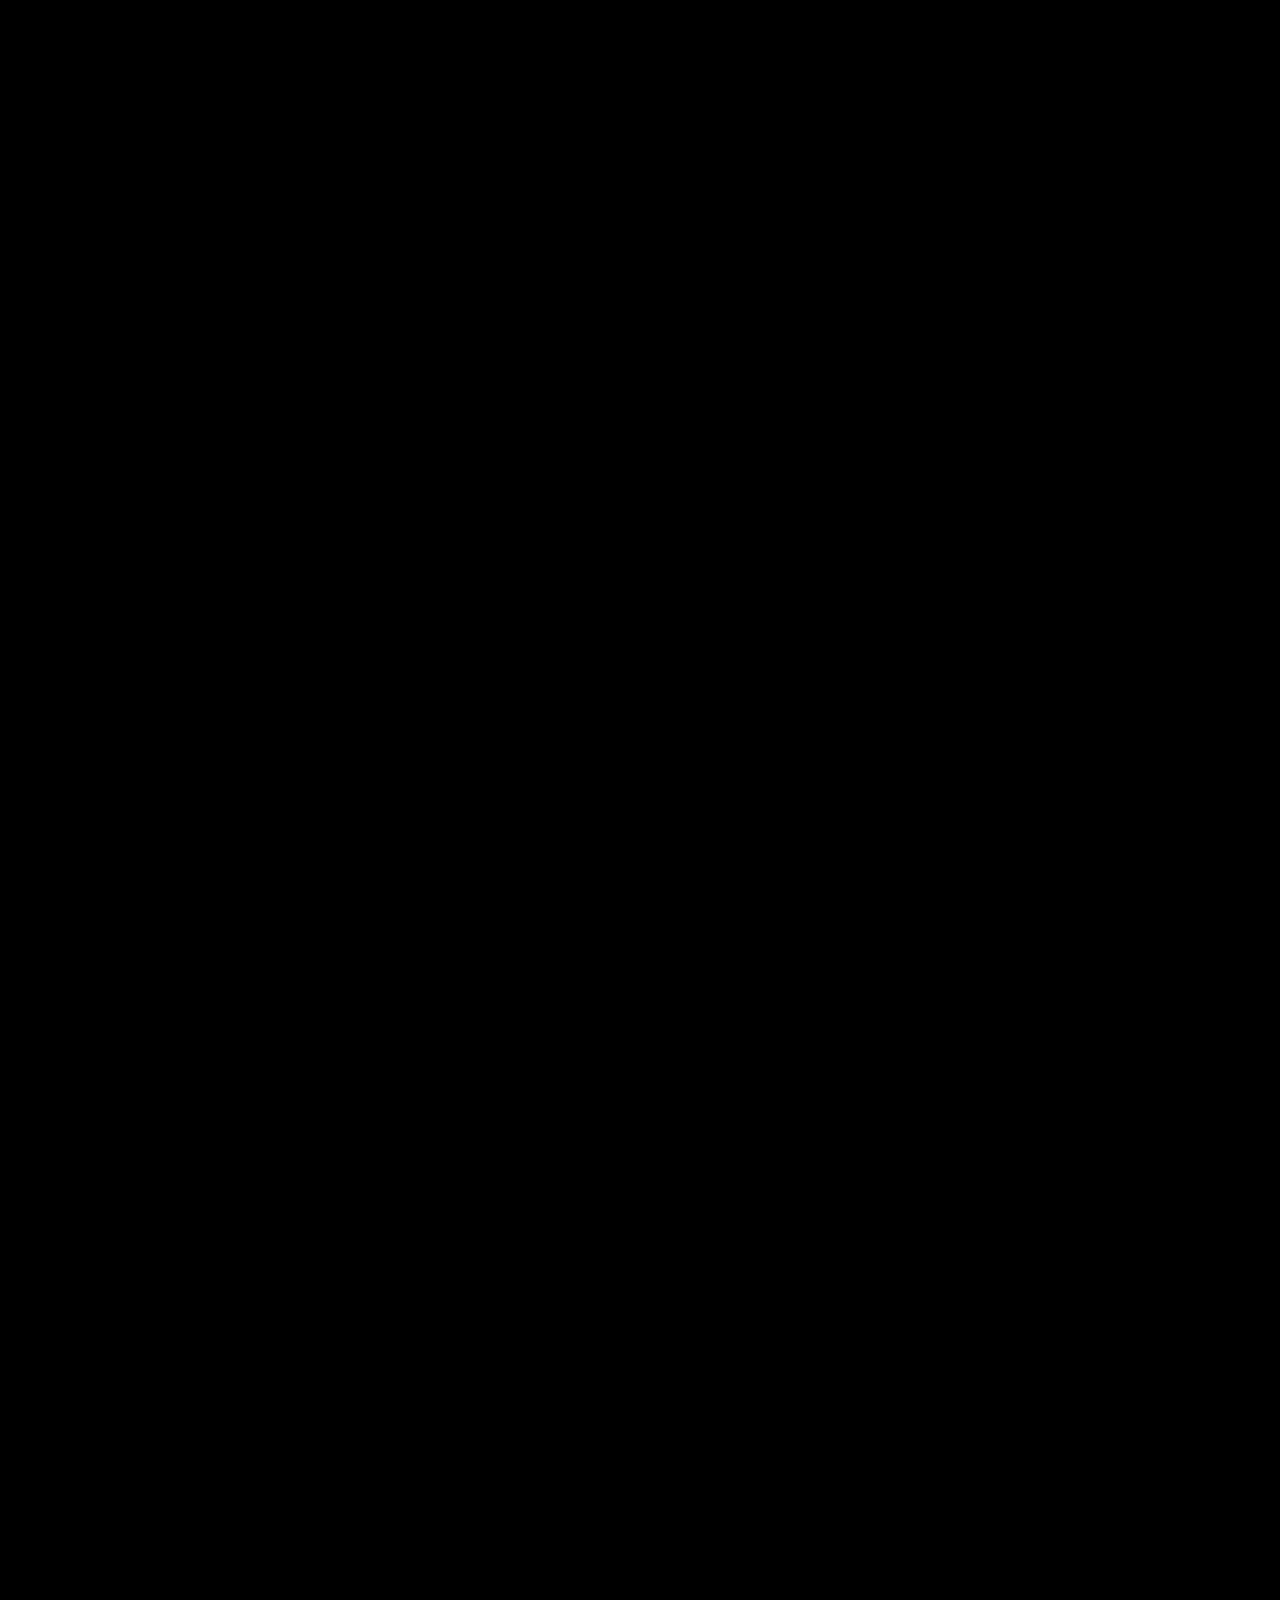
==== commit 26bc572e: "final commit" ====
--- a/index.html
+++ b/index.html
@@ -10,7 +10,7 @@
 </head>
 <body>
 <header>
-  <div class="header">
+  <div class="header id="home">
     <div class="header_top">
       <div class="header_top__container">
       <ul class="header_top-left">
@@ -33,11 +33,11 @@
         </div>
         <div class="header_menu_list">
         <ul class="header_bottom-right">
-          <li><a href="#" class="hover">Понравилось</a></li>
-          <li><a href="#" class="hover">Личный кабинет</a></li>
-          <li><a href="#" class="hover">Настройки</a></li>
-          <li><a href="#"><img src="img/cart.svg" alt=""></a></li>
-          <li><a href="#"><img src="img/search.svg" alt=""></a></li>
+          <li><a href="#home" class="hover">Понравилось</a></li>
+          <li><a href="#home" class="hover">Личный кабинет</a></li>
+          <li><a href="#home" class="hover">Настройки</a></li>
+          <li><a href="#home"><img src="img/cart.svg" alt=""></a></li>
+          <li><a href="#home"><img src="img/search.svg" alt=""></a></li>
         </ul>
       </div>
       </div>
--- a/css/porten.css
+++ b/css/porten.css
@@ -33,7 +33,7 @@
 
 .header_top__container{
   width: 100%;
-  max-width: 1111px;
+  max-width: 1170px;
   margin: 0 auto;
   display: flex;
   align-items: center;
@@ -108,7 +108,7 @@
 
 .header_bottom__container{
   width: 100%;
-  max-width: 1111px;
+  max-width: 1170px;
   margin: 0 auto;
   display: flex;
   align-items: center;
@@ -224,12 +224,14 @@
 
 .goods__column_2-title:after{
   content: "";
-  display: inline-block;
+  display: block;
   width: 120px;
   height: 1px;
   background-color: white;
-  margin-left: 43%;
-  margin-top: 27px;
+  bottom: 0;
+  left: 0;
+  right: 0;
+  margin: 27px auto 0 auto;
 }
 
 .goods h1{
@@ -246,12 +248,14 @@
 
 .goods__column_1-title:after{
   content: "";
-  display: inline-block;
+  display: block;
   width: 120px;
   height: 1px;
   background-color: white;
-  margin-left: 44.5%;
-  margin-top: 47px;
+  bottom: 0;
+  left: 0;
+  right: 0;
+  margin: 47px auto 0 auto;
 }
 
 .watch{
@@ -346,12 +350,14 @@
 
 .collection_2-title:after{
   content: "";
-  display: inline-block;
+  display: block;
   width: 120px;
   height: 1px;
   background-color: white;
-  margin-left: 44%;
-  margin-top: 32px;
+  bottom: 0;
+  left: 0;
+  right: 0;
+  margin: 32px auto 0 auto;
 }
 
 .collection_1{
@@ -449,12 +455,14 @@
 
 .new_goods-title:after{
   content: "";
-  display: inline-block;
+  display: block;
   width: 120px;
   height: 1px;
   background-color: white;
-  margin-left: 46.5%;
-  margin-top: 45px;
+  bottom: 0;
+  left: 0;
+  right: 0;
+  margin: 45px auto 0 auto;
 }
 
 .catalog{
@@ -528,6 +536,7 @@
 .brands img{
   width: 255px;
   height: 94px;
+  margin-bottom: 20px;
 }
 
 .footer_top h1{
@@ -543,12 +552,14 @@
 
 .footer_top-title:after{
   content: "";
-  display: inline-block;
+  display: block;
   width: 120px;
   height: 1px;
   background-color: white;
-  margin-left: 46.5%;
-  margin-top: 45px;
+  bottom: 0;
+  left: 0;
+  right: 0;
+  margin: 45px auto 0 auto;
 }
 
 .footer_middle{
@@ -743,11 +754,6 @@
   padding-right: 30px;
 }
 
-@media(max-width: 1900px) {
-.collection_2-title:after {
-  margin-left: 43%;
-}
-}
 
 @media(max-width: 1899px) {
   .goods{
@@ -759,9 +765,7 @@
     margin: 0 auto;
     margin-bottom: 60px;
   }
-  .goods__column_2-title:after{
-    margin-left: 43%;
-  }
+
   .watch{
     max-width: 1140px;
     display: flex;
@@ -780,38 +784,8 @@
   .watch_3__container{
     margin: 50px 80px 0 50px;
   }
-
-  .goods__column_1-title:after {
-    margin-left: 47%;
-  }
-}
-
-@media(max-width: 1800px) {
-  .goods__column_2-title:after{
-    margin-left: 42%;
-  }
-}
-
-@media(max-width: 1750px) {
-  .goods__column_2-title:after{
-    margin-left: 41%;
-  }
-}
-
-@media(max-width: 1700px) {
-  .goods__column_2-title:after{
-    margin-left: 40%;
-  }
-  .goods__column_1-title:after {
-    margin-left: 46%;
-}
-}
-
-@media(max-width: 1600px) {
-  .goods__column_2-title:after{
-    margin-left: 39%;
-  }
-}
+}
+
 
 @media(max-width: 1500px) {
   .watch_1__container{
@@ -834,32 +808,6 @@
   }
 }
 
-@media(max-width: 1450px) {
-  .goods__column_2-title:after{
-    margin-left: 37.5%;
-  }
-}
-
-@media(max-width: 1370px) {
-  .collection_2-title:after{
-    margin-left: 39%;
-  }
-}
-
-@media(max-width: 1300px) {
-
-  .new_goods-title:after{
-    margin-left: 45%;
-  }
-
-  .footer_top-title:after{
-      margin-left: 45%;
-  }
-  .goods__column_1-title:after {
-    margin-left: 45%;
-}
-}
-
 @media(max-width: 1140px) {
   .catalog__container{
     margin: 0 60px;
@@ -889,7 +837,8 @@
 
 @media(max-width: 1100px) {
   .brands img{
-    margin: 0 50px;
+    margin-left: 50px;
+    margin-right: 50px;
   }
 
   .brands{
@@ -909,19 +858,6 @@
   .watch_3__container{
     margin: 50px 0 90px 0;
   }
-  .new_goods-title:after{
-    margin-left: 43%;
-  }
-  .footer_top-title:after{
-      margin-left: 43%;
-  }
-
-  .goods__column_1-title:after {
-    margin-left: 44%;
-  }
-  .collection_2-title:after {
-    margin-left: 37%;
-  }
 
   .top_info__container {
     padding: 0 15px 100px 15px;
@@ -956,15 +892,6 @@
     padding: 30px 15px 80px 15px;
   }
 
-  .goods__column_1-title:after {
-    margin-left: 43%;
-  }
-}
-
-@media(max-width: 800px) {
-.collection_2-title:after {
-    margin-left: 41%;
-}
 }
 
 @media(max-width: 768px) {
@@ -1111,10 +1038,6 @@
       display: none;
   }
 
-  .new_goods h1 {
-    padding-top: 30px;
-}
-
 @media(max-width: 710px) {
   .brands img{
     margin: 0 50px 40px 50px;
@@ -1125,22 +1048,7 @@
   }
 }
 
-@media(max-width: 700px) {
-  .goods__column_1-title:after, .goods__column_2-title:after {
-    margin-left: 41%;
-  }
-  .footer_top-title:after {
-    margin-left: 40%;
-}
-}
-
 @media(max-width: 600px) {
-  .collection_2-title:after {
-      margin-left: 38%;
-  }
-.new_goods-title:after {
-    margin-left: 39%;
-}
 
 .footer_bottom{
   display: block;
@@ -1161,16 +1069,7 @@
 }
 }
 
-@media(max-width: 550px) {
-  .goods__column_1-title:after, .goods__column_2-title:after {
-    margin-left: 39%;
-  }
-}
-
 @media(max-width: 500px) {
-  .footer_top-title:after {
-    margin-left: 37%;
-  }
   .goods h1 {
     font-size: 30px;
   }
@@ -1187,38 +1086,15 @@
   }
   .new_goods h1 {
    font-size: 30px;
-   padding: 0 5px;
+   padding-left: 5px;
+   padding-right: 5px;
 }
   .footer_top h1 {
     font-size: 30px;
 }
 }
 
-@media(max-width: 450px) {
-  .goods__column_1-title:after, .goods__column_2-title:after {
-    margin-left: 37%;
-  }
-  .collection_2-title:after {
-    margin-left: 35%;
-}
-}
-
 @media(max-width: 400px) {
-  .goods__column_1-title:after, .goods__column_2-title:after {
-    margin-left: 34%;
-  }
-  .new_goods-title:after {
-    margin-left: 35%;
-  }
-  .footer_top-title:after {
-    margin-left: 35%;
-  }
-  .new_goods h1 {
-    padding-top: 80px;
-  }
-  .collection_2-title:after {
-    margin-left: 33%;
-  }
   .catalog__container {
     margin: 0 auto;
   }
@@ -1228,12 +1104,6 @@
 }
 
 @media(max-width: 350px) {
-  .goods__column_1-title:after, .goods__column_2-title:after {
-    margin-left: 32%;
-  }
-  .footer_top-title:after {
-    margin-left: 33%;
-  }
   .footer_middle button {
     margin-top: 20px;
   }
